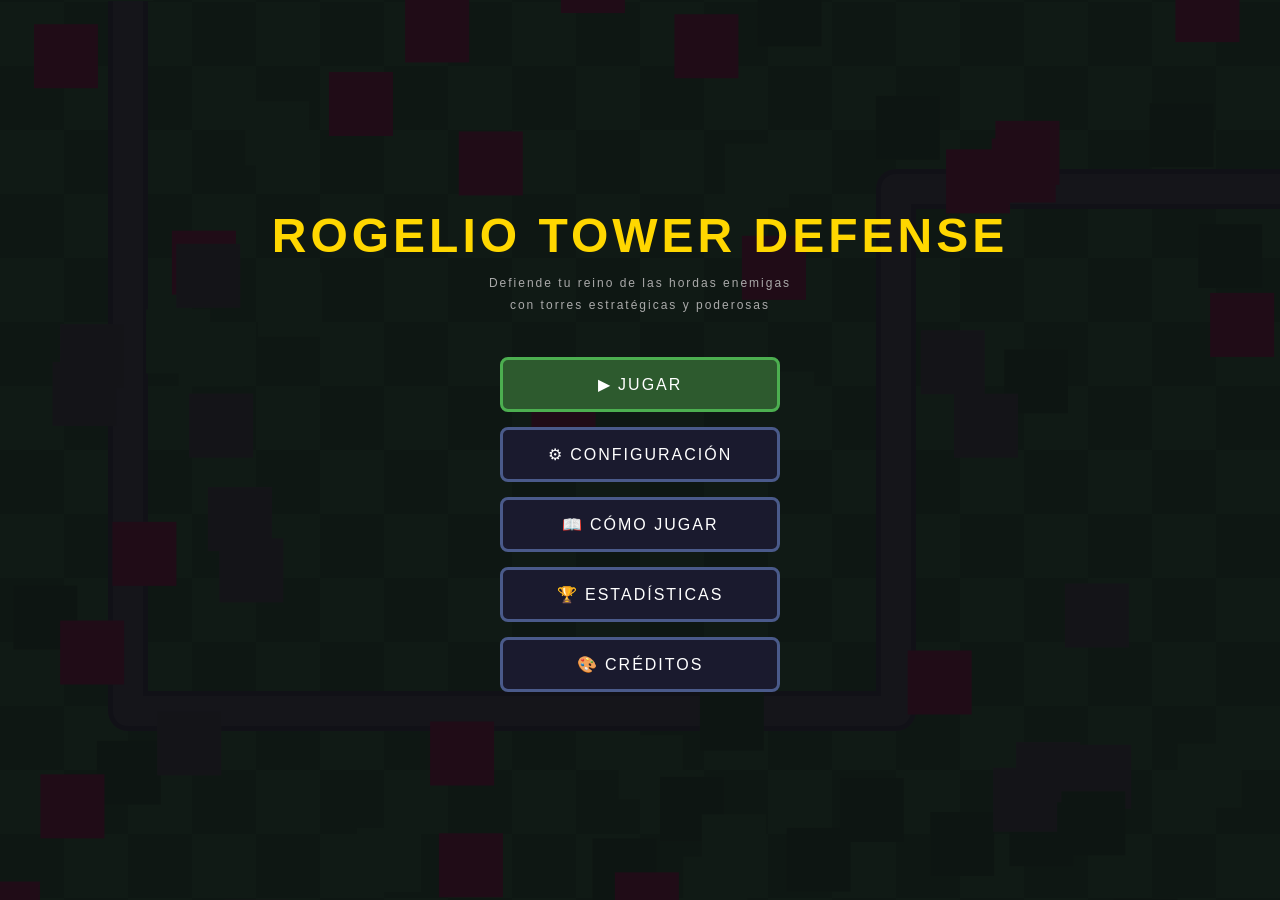
==== index.html @ 9172aad2 "Merge pull request #35 from gurrumino3214/diseño-simple-de-juego-f0de5 Update from task 47509e47-943" ====
<!DOCTYPE html>
<html lang="es">
<head>
    <meta charset="UTF-8">
    <meta name="viewport" content="width=device-width, initial-scale=1.0">
    <title>Rogelio Tower Defense</title>
    
    <!-- Estilos principales -->
    <link rel="stylesheet" href="css/styles.css">
    
    <style>
        /* Estilos críticos para carga inicial */
        #loadingScreen {
            position: fixed;
            top: 0;
            left: 0;
            width: 100%;
            height: 100%;
            background: #0a0a0f;
            display: flex;
            justify-content: center;
            align-items: center;
            z-index: 9999;
            transition: opacity 0.5s ease;
        }
        
        .loading-text {
            font-family: 'Press Start 2P', cursive;
            color: #ffd700;
            font-size: 24px;
            animation: pulse 1s ease-in-out infinite;
        }
        
        @keyframes pulse {
            0%, 100% { opacity: 1; }
            50% { opacity: 0.5; }
        }
    </style>
</head>
<body>
    <!-- Pantalla de carga -->
    <div id="loadingScreen">
        <div class="loading-text">CARGANDO...</div>
    </div>

    <div id="gameContainer">
        <canvas id="gameCanvas"></canvas>
    </div>

    <!-- Scripts del juego -->
    <script src="js/menu.js"></script>
    <script src="js/game.js"></script>
    
    <script>
        // Esperar a que cargue todo el contenido
        window.addEventListener('load', async function() {
            // Ocultar pantalla de carga después de un breve retraso
            setTimeout(() => {
                const loadingScreen = document.getElementById('loadingScreen');
                loadingScreen.style.opacity = '0';
                setTimeout(() => {
                    loadingScreen.style.display = 'none';
                }, 500);
            }, 1000);
            
            // Inicializar menú
            if (typeof initMenu === 'function') {
                initMenu();
            }
        });
    </script>
</body>
</html>
---- css/styles.css ----
/* ==========================================
   ROGELIO TOWER DEFENSE - ESTILOS SIMPLES
   ========================================== */

:root {
    --color-black: #0a0a0f;
    --color-dark-gray: #1a1a2e;
    --color-blue: #4a5a8a;
    --color-gold: #ffd700;
    --color-green: #4CAF50;
    --color-red: #F44336;
    --color-white: #ffffff;
    --color-text-gray: #aaaaaa;
}

* {
    margin: 0;
    padding: 0;
    box-sizing: border-box;
    user-select: none;
}

body {
    background-color: var(--color-black);
    margin: 0;
    padding: 0;
    width: 100vw;
    height: 100vh;
    overflow: hidden;
    font-family: Arial, sans-serif;
}

#gameContainer {
    position: fixed;
    top: 0;
    left: 0;
    width: 100vw;
    height: 100vh;
    overflow: hidden;
    z-index: 10;
}

canvas {
    display: block;
    width: 100%;
    height: 100%;
    background-color: var(--color-dark-gray);
    cursor: crosshair;
}

#menuBackground {
    position: fixed;
    top: 0;
    left: 0;
    width: 100%;
    height: 100%;
    background: linear-gradient(135deg, var(--color-black) 0%, var(--color-dark-gray) 50%, var(--color-purple) 100%);
    z-index: 5;
}

#menuBackground.hidden {
    display: none !important;
}

#mainMenu {
    position: fixed;
    top: 0;
    left: 0;
    width: 100%;
    height: 100%;
    display: flex;
    flex-direction: column;
    justify-content: center;
    align-items: center;
    z-index: 100;
    background: rgba(10, 10, 15, 0.9);
}

#mainMenu.hidden {
    display: none !important;
}

.menu-title {
    font-size: 48px;
    color: var(--color-gold);
    text-align: center;
    margin-bottom: 10px;
    letter-spacing: 4px;
}

.menu-subtitle {
    font-size: 12px;
    color: var(--color-text-gray);
    text-align: center;
    margin-bottom: 40px;
    letter-spacing: 2px;
    line-height: 1.8;
}

.menu-buttons {
    display: flex;
    flex-direction: column;
    gap: 15px;
    align-items: center;
}

.menu-btn {
    font-family: Arial, sans-serif;
    font-size: 16px;
    padding: 15px 40px;
    min-width: 280px;
    border: 3px solid var(--color-blue);
    border-radius: 8px;
    background: var(--color-dark-gray);
    color: var(--color-white);
    cursor: pointer;
    transition: all 0.2s ease;
    text-transform: uppercase;
    letter-spacing: 2px;
}

.menu-btn:hover {
    transform: scale(1.05);
    border-color: var(--color-gold);
    color: var(--color-gold);
}

.menu-btn:active {
    transform: scale(0.98);
}

.menu-btn.play-btn {
    border-color: var(--color-green);
    background: #2d5a2e;
}

.menu-btn.play-btn:hover {
    border-color: #8BC34A;
    color: #8BC34A;
}

.modal-overlay {
    position: absolute;
    top: 0;
    left: 0;
    width: 100%;
    height: 100%;
    background: rgba(0, 0, 0, 0.9);
    display: none;
    justify-content: center;
    align-items: center;
    z-index: 200;
}

.modal-overlay.active {
    display: flex;
}

.modal-content {
    background: var(--color-dark-gray);
    border: 4px solid var(--color-blue);
    border-radius: 12px;
    padding: 30px;
    max-width: 600px;
    width: 90%;
    max-height: 80vh;
    overflow-y: auto;
}

.modal-title {
    font-size: 24px;
    color: var(--color-gold);
    text-align: center;
    margin-bottom: 25px;
}

.modal-close {
    position: absolute;
    top: 15px;
    right: 15px;
    background: none;
    border: 2px solid var(--color-red);
    color: var(--color-red);
    font-family: Arial, sans-serif;
    font-size: 20px;
    width: 40px;
    height: 40px;
    border-radius: 8px;
    cursor: pointer;
}

.modal-close:hover {
    background: var(--color-red);
    color: var(--color-white);
}

#gameUI {
    position: fixed;
    top: 0;
    left: 0;
    width: 100%;
    height: 100%;
    pointer-events: none;
    z-index: 20;
    display: none;
}

#gameUI.active {
    display: block;
}

.hud-top {
    position: absolute;
    top: 0;
    left: 0;
    width: 100%;
    height: 50px;
    background: rgba(10, 10, 15, 0.95);
    border-bottom: 3px solid var(--color-blue);
    display: flex;
    justify-content: space-between;
    align-items: center;
    padding: 0 20px;
    pointer-events: auto;
}

.hud-stat {
    display: flex;
    align-items: center;
    gap: 10px;
    font-size: 14px;
    color: var(--color-white);
}

.hud-controls {
    display: flex;
    gap: 10px;
}

.hud-btn {
    font-family: Arial, sans-serif;
    font-size: 12px;
    padding: 8px 15px;
    border: 2px solid var(--color-blue);
    border-radius: 4px;
    background: var(--color-dark-gray);
    color: var(--color-white);
    cursor: pointer;
    pointer-events: auto;
}

.hud-btn:hover {
    border-color: var(--color-gold);
    color: var(--color-gold);
}

.hud-btn.active {
    background: var(--color-green);
    border-color: #8BC34A;
}

#pauseMenu {
    position: absolute;
    top: 0;
    left: 0;
    width: 100%;
    height: 100%;
    background: rgba(0, 0, 0, 0.85);
    display: none;
    flex-direction: column;
    justify-content: center;
    align-items: center;
    z-index: 150;
}

#pauseMenu.active {
    display: flex;
}

.pause-title {
    font-size: 36px;
    color: var(--color-gold);
    margin-bottom: 40px;
}

.pause-buttons {
    display: flex;
    flex-direction: column;
    gap: 15px;
}

#loadingScreen {
    position: fixed;
    top: 0;
    left: 0;
    width: 100%;
    height: 100%;
    background: #0a0a0f;
    display: flex;
    justify-content: center;
    align-items: center;
    z-index: 9999;
}

.loading-text {
    font-family: Arial, sans-serif;
    color: var(--color-gold);
    font-size: 24px;
}
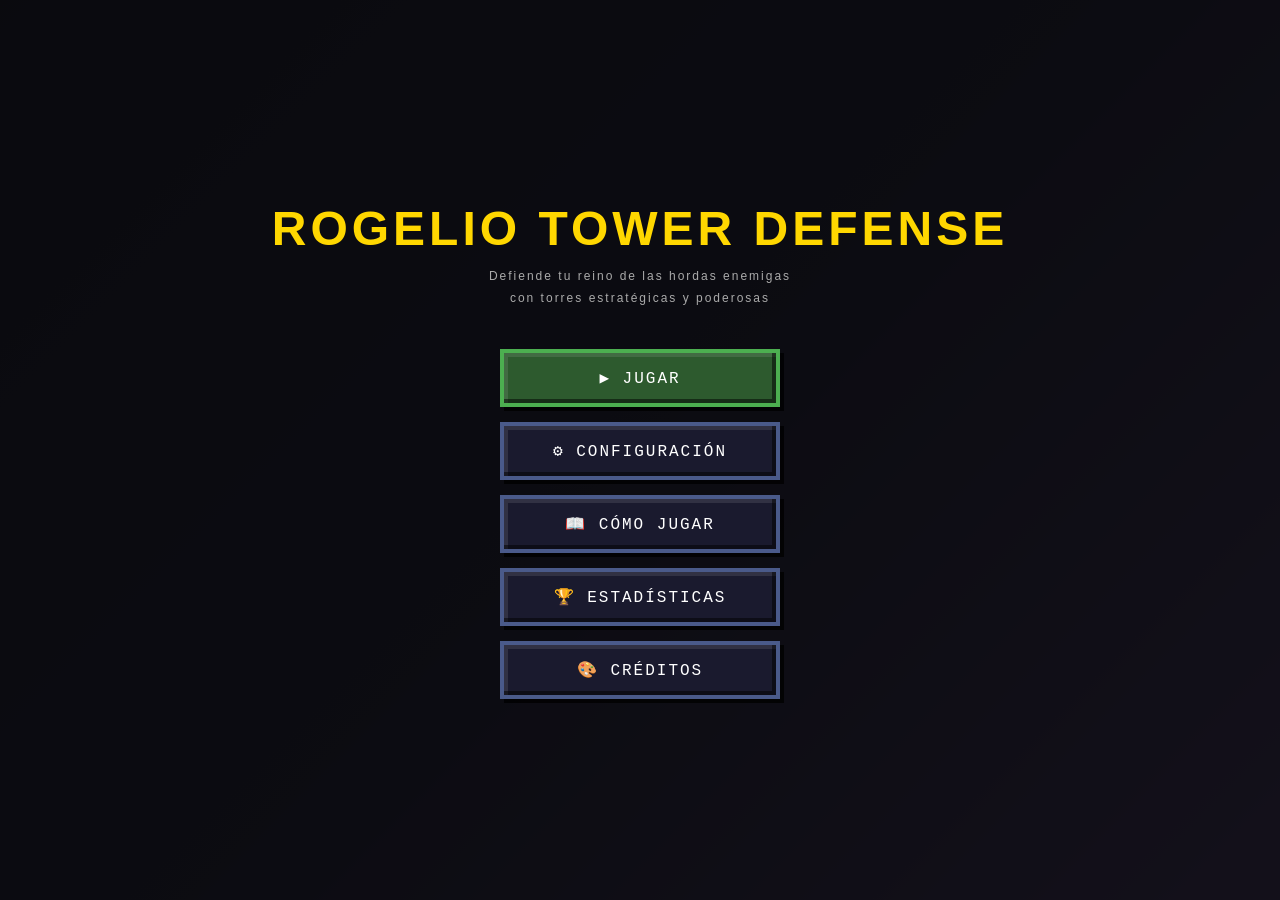
==== commit 5fb05e61: "Fix game initialization and asset loading issues * Added sprites.js, particles.js, and effects.js to" ====
--- a/index.html
+++ b/index.html
@@ -47,7 +47,10 @@
         <canvas id="gameCanvas"></canvas>
     </div>
 
-    <!-- Scripts del juego -->
+    <!-- Scripts del juego (orden correcto por dependencias) -->
+    <script src="js/sprites.js"></script>
+    <script src="js/particles.js"></script>
+    <script src="js/effects.js"></script>
     <script src="js/menu.js"></script>
     <script src="js/game.js"></script>
     
--- a/css/styles.css
+++ b/css/styles.css
@@ -11,6 +11,7 @@
     --color-red: #F44336;
     --color-white: #ffffff;
     --color-text-gray: #aaaaaa;
+    --color-purple: #6a4a8a;
 }
 
 * {
@@ -105,28 +106,41 @@
 }
 
 .menu-btn {
-    font-family: Arial, sans-serif;
+    font-family: 'Courier New', monospace;
     font-size: 16px;
     padding: 15px 40px;
     min-width: 280px;
-    border: 3px solid var(--color-blue);
-    border-radius: 8px;
+    border: 4px solid var(--color-blue);
     background: var(--color-dark-gray);
     color: var(--color-white);
     cursor: pointer;
-    transition: all 0.2s ease;
     text-transform: uppercase;
     letter-spacing: 2px;
+    image-rendering: pixelated;
+    box-shadow: 
+        inset -4px -4px 0px 0px rgba(0, 0, 0, 0.5),
+        inset 4px 4px 0px 0px rgba(255, 255, 255, 0.1),
+        4px 4px 0px 0px rgba(0, 0, 0, 0.8);
+    position: relative;
+    transition: all 0.1s ease;
 }
 
 .menu-btn:hover {
-    transform: scale(1.05);
+    transform: translate(-2px, -2px);
     border-color: var(--color-gold);
     color: var(--color-gold);
+    box-shadow: 
+        inset -4px -4px 0px 0px rgba(0, 0, 0, 0.5),
+        inset 4px 4px 0px 0px rgba(255, 255, 255, 0.1),
+        6px 6px 0px 0px rgba(0, 0, 0, 0.8);
 }
 
 .menu-btn:active {
-    transform: scale(0.98);
+    transform: translate(2px, 2px);
+    box-shadow: 
+        inset -2px -2px 0px 0px rgba(0, 0, 0, 0.5),
+        inset 2px 2px 0px 0px rgba(255, 255, 255, 0.1),
+        2px 2px 0px 0px rgba(0, 0, 0, 0.8);
 }
 
 .menu-btn.play-btn {
@@ -178,20 +192,30 @@
     position: absolute;
     top: 15px;
     right: 15px;
-    background: none;
-    border: 2px solid var(--color-red);
+    background: var(--color-dark-gray);
+    border: 4px solid var(--color-red);
     color: var(--color-red);
-    font-family: Arial, sans-serif;
+    font-family: 'Courier New', monospace;
     font-size: 20px;
     width: 40px;
     height: 40px;
-    border-radius: 8px;
     cursor: pointer;
+    image-rendering: pixelated;
+    box-shadow: 
+        inset -4px -4px 0px 0px rgba(0, 0, 0, 0.5),
+        inset 4px 4px 0px 0px rgba(255, 255, 255, 0.1),
+        4px 4px 0px 0px rgba(0, 0, 0, 0.8);
+    transition: all 0.1s ease;
 }
 
 .modal-close:hover {
     background: var(--color-red);
     color: var(--color-white);
+    transform: translate(-2px, -2px);
+    box-shadow: 
+        inset -4px -4px 0px 0px rgba(0, 0, 0, 0.5),
+        inset 4px 4px 0px 0px rgba(255, 255, 255, 0.1),
+        6px 6px 0px 0px rgba(0, 0, 0, 0.8);
 }
 
 #gameUI {
@@ -238,25 +262,72 @@
 }
 
 .hud-btn {
-    font-family: Arial, sans-serif;
+    font-family: 'Courier New', monospace;
     font-size: 12px;
     padding: 8px 15px;
-    border: 2px solid var(--color-blue);
-    border-radius: 4px;
+    border: 3px solid var(--color-blue);
     background: var(--color-dark-gray);
     color: var(--color-white);
     cursor: pointer;
     pointer-events: auto;
+    image-rendering: pixelated;
+    box-shadow: 
+        inset -3px -3px 0px 0px rgba(0, 0, 0, 0.5),
+        inset 3px 3px 0px 0px rgba(255, 255, 255, 0.1),
+        3px 3px 0px 0px rgba(0, 0, 0, 0.8);
+    transition: all 0.1s ease;
 }
 
 .hud-btn:hover {
     border-color: var(--color-gold);
     color: var(--color-gold);
+    transform: translate(-1px, -1px);
+    box-shadow: 
+        inset -3px -3px 0px 0px rgba(0, 0, 0, 0.5),
+        inset 3px 3px 0px 0px rgba(255, 255, 255, 0.1),
+        4px 4px 0px 0px rgba(0, 0, 0, 0.8);
 }
 
 .hud-btn.active {
     background: var(--color-green);
     border-color: #8BC34A;
+}
+
+.pause-btn {
+    font-family: 'Courier New', monospace;
+    font-size: 16px;
+    padding: 15px 40px;
+    min-width: 280px;
+    border: 4px solid var(--color-blue);
+    background: var(--color-dark-gray);
+    color: var(--color-white);
+    cursor: pointer;
+    text-transform: uppercase;
+    letter-spacing: 2px;
+    image-rendering: pixelated;
+    box-shadow: 
+        inset -4px -4px 0px 0px rgba(0, 0, 0, 0.5),
+        inset 4px 4px 0px 0px rgba(255, 255, 255, 0.1),
+        4px 4px 0px 0px rgba(0, 0, 0, 0.8);
+    transition: all 0.1s ease;
+}
+
+.pause-btn:hover {
+    transform: translate(-2px, -2px);
+    border-color: var(--color-gold);
+    color: var(--color-gold);
+    box-shadow: 
+        inset -4px -4px 0px 0px rgba(0, 0, 0, 0.5),
+        inset 4px 4px 0px 0px rgba(255, 255, 255, 0.1),
+        6px 6px 0px 0px rgba(0, 0, 0, 0.8);
+}
+
+.pause-btn:active {
+    transform: translate(2px, 2px);
+    box-shadow: 
+        inset -2px -2px 0px 0px rgba(0, 0, 0, 0.5),
+        inset 2px 2px 0px 0px rgba(255, 255, 255, 0.1),
+        2px 2px 0px 0px rgba(0, 0, 0, 0.8);
 }
 
 #pauseMenu {
@@ -303,7 +374,7 @@
 }
 
 .loading-text {
-    font-family: Arial, sans-serif;
+    font-family: 'Courier New', monospace;
     color: var(--color-gold);
     font-size: 24px;
 }
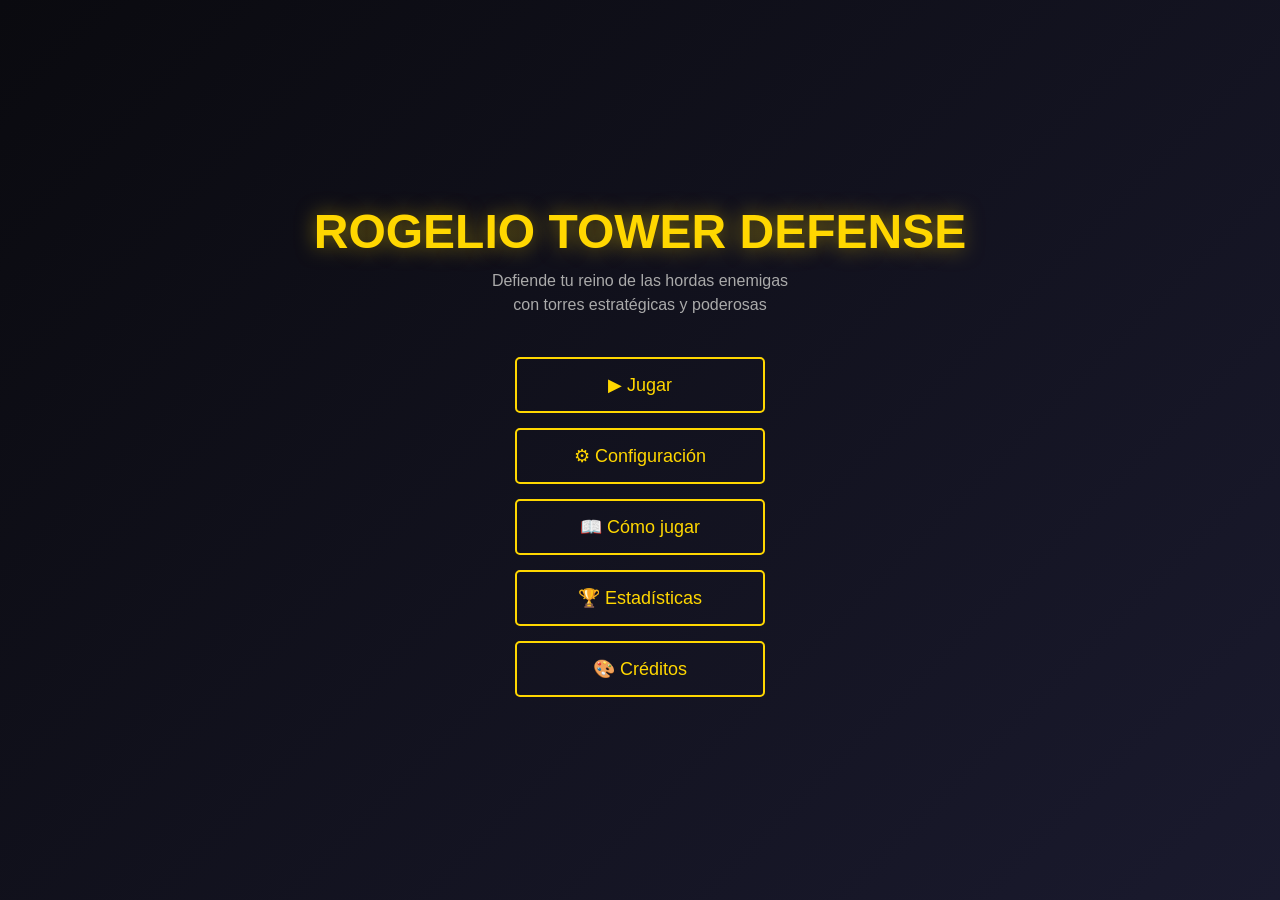
==== commit 376d1ed2: "update branch" ====
--- a/index.html
+++ b/index.html
@@ -4,72 +4,19 @@
     <meta charset="UTF-8">
     <meta name="viewport" content="width=device-width, initial-scale=1.0">
     <title>Rogelio Tower Defense</title>
-    
-    <!-- Estilos principales -->
     <link rel="stylesheet" href="css/styles.css">
-    
-    <style>
-        /* Estilos críticos para carga inicial */
-        #loadingScreen {
-            position: fixed;
-            top: 0;
-            left: 0;
-            width: 100%;
-            height: 100%;
-            background: #0a0a0f;
-            display: flex;
-            justify-content: center;
-            align-items: center;
-            z-index: 9999;
-            transition: opacity 0.5s ease;
-        }
-        
-        .loading-text {
-            font-family: 'Press Start 2P', cursive;
-            color: #ffd700;
-            font-size: 24px;
-            animation: pulse 1s ease-in-out infinite;
-        }
-        
-        @keyframes pulse {
-            0%, 100% { opacity: 1; }
-            50% { opacity: 0.5; }
-        }
-    </style>
 </head>
 <body>
-    <!-- Pantalla de carga -->
-    <div id="loadingScreen">
-        <div class="loading-text">CARGANDO...</div>
-    </div>
-
     <div id="gameContainer">
         <canvas id="gameCanvas"></canvas>
     </div>
-
-    <!-- Scripts del juego (orden correcto por dependencias) -->
-    <script src="js/sprites.js"></script>
-    <script src="js/particles.js"></script>
-    <script src="js/effects.js"></script>
+    
+    <script src="js/game.js"></script>
     <script src="js/menu.js"></script>
-    <script src="js/game.js"></script>
-    
     <script>
-        // Esperar a que cargue todo el contenido
-        window.addEventListener('load', async function() {
-            // Ocultar pantalla de carga después de un breve retraso
-            setTimeout(() => {
-                const loadingScreen = document.getElementById('loadingScreen');
-                loadingScreen.style.opacity = '0';
-                setTimeout(() => {
-                    loadingScreen.style.display = 'none';
-                }, 500);
-            }, 1000);
-            
-            // Inicializar menú
-            if (typeof initMenu === 'function') {
-                initMenu();
-            }
+        // Inicializar el menú cuando la página cargue
+        window.addEventListener('load', function() {
+            initMenu();
         });
     </script>
 </body>
--- a/css/styles.css
+++ b/css/styles.css
@@ -1,380 +1,502 @@
 /* ==========================================
-   ROGELIO TOWER DEFENSE - ESTILOS SIMPLES
+   ROGELIO TOWER DEFENSE - STYLES.CSS
    ========================================== */
-
-:root {
-    --color-black: #0a0a0f;
-    --color-dark-gray: #1a1a2e;
-    --color-blue: #4a5a8a;
-    --color-gold: #ffd700;
-    --color-green: #4CAF50;
-    --color-red: #F44336;
-    --color-white: #ffffff;
-    --color-text-gray: #aaaaaa;
-    --color-purple: #6a4a8a;
-}
 
 * {
     margin: 0;
     padding: 0;
     box-sizing: border-box;
-    user-select: none;
 }
 
 body {
-    background-color: var(--color-black);
-    margin: 0;
-    padding: 0;
+    overflow: hidden;
+    background: #0a0a0f;
+    font-family: 'Arial', sans-serif;
+}
+
+#gameContainer {
+    position: relative;
     width: 100vw;
     height: 100vh;
-    overflow: hidden;
-    font-family: Arial, sans-serif;
-}
-
-#gameContainer {
+}
+
+#gameCanvas {
+    display: block;
+    width: 100%;
+    height: 100%;
+}
+
+/* Menú Principal */
+#mainMenu {
+    position: absolute;
+    top: 0;
+    left: 0;
+    width: 100%;
+    height: 100%;
+    display: flex;
+    flex-direction: column;
+    justify-content: center;
+    align-items: center;
+    background: linear-gradient(135deg, #0a0a0f 0%, #1a1a2e 100%);
+    z-index: 100;
+}
+
+.menu-title {
+    font-size: 48px;
+    color: #ffd700;
+    text-shadow: 0 0 20px rgba(255, 215, 0, 0.5);
+    margin-bottom: 10px;
+    animation: glow 2s ease-in-out infinite;
+}
+
+@keyframes glow {
+    0%, 100% { text-shadow: 0 0 20px rgba(255, 215, 0, 0.5); }
+    50% { text-shadow: 0 0 40px rgba(255, 215, 0, 0.8); }
+}
+
+.menu-subtitle {
+    color: #aaaaaa;
+    font-size: 16px;
+    text-align: center;
+    margin-bottom: 40px;
+    line-height: 1.5;
+}
+
+.menu-buttons {
+    display: flex;
+    flex-direction: column;
+    gap: 15px;
+}
+
+.menu-btn {
+    padding: 15px 40px;
+    font-size: 18px;
+    border: 2px solid #ffd700;
+    background: transparent;
+    color: #ffd700;
+    cursor: pointer;
+    transition: all 0.3s ease;
+    border-radius: 5px;
+    min-width: 250px;
+}
+
+.menu-btn:hover {
+    background: #ffd700;
+    color: #0a0a0f;
+    transform: scale(1.05);
+}
+
+/* HUD */
+.hud {
+    position: absolute;
+    top: 0;
+    left: 0;
+    width: 100%;
+    padding: 15px;
+    background: linear-gradient(180deg, rgba(0,0,0,0.8) 0%, transparent 100%);
+    z-index: 50;
+    display: none;
+}
+
+#gameUI.active .hud,
+.game-playing .hud {
+    display: block;
+}
+
+.hud-top {
+    display: flex;
+    justify-content: space-between;
+    align-items: center;
+}
+
+.hud-stat {
+    display: flex;
+    align-items: center;
+    gap: 8px;
+    color: #ffffff;
+    font-size: 20px;
+    margin-right: 20px;
+}
+
+.hud-stat-icon {
+    font-size: 24px;
+}
+
+.hud-controls {
+    display: flex;
+    gap: 10px;
+}
+
+.hud-btn {
+    padding: 8px 15px;
+    font-size: 14px;
+    border: 1px solid #ffffff;
+    background: rgba(255,255,255,0.1);
+    color: #ffffff;
+    cursor: pointer;
+    border-radius: 3px;
+    transition: all 0.2s ease;
+}
+
+.hud-btn:hover {
+    background: rgba(255,255,255,0.2);
+}
+
+/* Menú de Pausa */
+#pauseMenu {
+    position: absolute;
+    top: 50%;
+    left: 50%;
+    transform: translate(-50%, -50%);
+    background: rgba(0,0,0,0.95);
+    padding: 40px;
+    border-radius: 10px;
+    border: 2px solid #ffd700;
+    z-index: 200;
+    display: none;
+}
+
+#pauseMenu.active {
+    display: block;
+}
+
+.pause-title {
+    color: #ffd700;
+    font-size: 36px;
+    text-align: center;
+    margin-bottom: 30px;
+}
+
+.pause-buttons {
+    display: flex;
+    flex-direction: column;
+    gap: 15px;
+}
+
+.pause-btn {
+    padding: 12px 30px;
+    font-size: 16px;
+    border: 2px solid #ffd700;
+    background: transparent;
+    color: #ffd700;
+    cursor: pointer;
+    border-radius: 5px;
+    transition: all 0.3s ease;
+    min-width: 200px;
+}
+
+.pause-btn:hover {
+    background: #ffd700;
+    color: #0a0a0f;
+}
+
+/* Modales */
+.modal-overlay {
     position: fixed;
     top: 0;
     left: 0;
-    width: 100vw;
-    height: 100vh;
-    overflow: hidden;
-    z-index: 10;
-}
-
-canvas {
-    display: block;
     width: 100%;
     height: 100%;
-    background-color: var(--color-dark-gray);
-    cursor: crosshair;
-}
-
-#menuBackground {
+    background: rgba(0,0,0,0.8);
+    display: none;
+    justify-content: center;
+    align-items: center;
+    z-index: 300;
+}
+
+.modal-overlay.active {
+    display: flex;
+}
+
+.modal-content {
+    background: #1a1a2e;
+    padding: 40px;
+    border-radius: 10px;
+    border: 2px solid #ffd700;
+    max-width: 600px;
+    max-height: 80vh;
+    overflow-y: auto;
+    position: relative;
+}
+
+.modal-close {
+    position: absolute;
+    top: 10px;
+    right: 15px;
+    font-size: 28px;
+    background: none;
+    border: none;
+    color: #ffffff;
+    cursor: pointer;
+}
+
+.modal-title {
+    color: #ffd700;
+    font-size: 28px;
+    text-align: center;
+    margin-bottom: 20px;
+}
+
+.modal-description {
+    color: #aaaaaa;
+    text-align: center;
+    margin-bottom: 30px;
+}
+
+.howto-section {
+    margin-bottom: 20px;
+}
+
+.howto-section h3 {
+    color: #ffd700;
+    margin-bottom: 10px;
+}
+
+.howto-section p {
+    color: #cccccc;
+    line-height: 1.5;
+}
+
+/* Estadísticas Grid */
+.stats-grid {
+    display: grid;
+    grid-template-columns: repeat(2, 1fr);
+    gap: 20px;
+}
+
+.stat-item {
+    background: rgba(255,255,255,0.05);
+    padding: 20px;
+    border-radius: 8px;
+    text-align: center;
+}
+
+.stat-value {
+    font-size: 32px;
+    color: #ffd700;
+    font-weight: bold;
+}
+
+.stat-label {
+    color: #aaaaaa;
+    font-size: 14px;
+    margin-top: 5px;
+}
+
+/* Configuración */
+.settings-grid {
+    display: flex;
+    flex-direction: column;
+    gap: 20px;
+    margin-bottom: 30px;
+}
+
+.setting-item {
+    display: flex;
+    justify-content: space-between;
+    align-items: center;
+}
+
+.setting-label {
+    color: #ffffff;
+}
+
+.setting-control input[type="range"] {
+    width: 150px;
+}
+
+.setting-control input[type="checkbox"],
+.setting-control select {
+    margin-left: 10px;
+}
+
+.settings-save-btn {
+    width: 100%;
+    padding: 15px;
+    font-size: 16px;
+    border: 2px solid #ffd700;
+    background: transparent;
+    color: #ffd700;
+    cursor: pointer;
+    border-radius: 5px;
+    transition: all 0.3s ease;
+}
+
+.settings-save-btn:hover {
+    background: #ffd700;
+    color: #0a0a0f;
+}
+
+/* Créditos */
+.credits-list {
+    text-align: center;
+}
+
+.credits-name {
+    color: #ffd700;
+    font-size: 18px;
+    margin: 10px 0;
+}
+
+.credits-role {
+    color: #aaaaaa;
+    margin-top: 20px;
+}
+
+.credits-thanks {
+    color: #ffffff;
+    margin-top: 30px;
+    font-size: 20px;
+}
+
+/* Pantallas Game Over y Victoria */
+.end-screen {
     position: fixed;
     top: 0;
     left: 0;
     width: 100%;
     height: 100%;
-    background: linear-gradient(135deg, var(--color-black) 0%, var(--color-dark-gray) 50%, var(--color-purple) 100%);
-    z-index: 5;
-}
-
-#menuBackground.hidden {
-    display: none !important;
-}
-
-#mainMenu {
-    position: fixed;
-    top: 0;
-    left: 0;
-    width: 100%;
-    height: 100%;
-    display: flex;
-    flex-direction: column;
-    justify-content: center;
-    align-items: center;
-    z-index: 100;
-    background: rgba(10, 10, 15, 0.9);
-}
-
-#mainMenu.hidden {
-    display: none !important;
-}
-
-.menu-title {
-    font-size: 48px;
-    color: var(--color-gold);
-    text-align: center;
-    margin-bottom: 10px;
-    letter-spacing: 4px;
-}
-
-.menu-subtitle {
-    font-size: 12px;
-    color: var(--color-text-gray);
-    text-align: center;
-    margin-bottom: 40px;
-    letter-spacing: 2px;
-    line-height: 1.8;
-}
-
-.menu-buttons {
-    display: flex;
-    flex-direction: column;
-    gap: 15px;
-    align-items: center;
-}
-
-.menu-btn {
-    font-family: 'Courier New', monospace;
-    font-size: 16px;
-    padding: 15px 40px;
-    min-width: 280px;
-    border: 4px solid var(--color-blue);
-    background: var(--color-dark-gray);
-    color: var(--color-white);
-    cursor: pointer;
-    text-transform: uppercase;
-    letter-spacing: 2px;
-    image-rendering: pixelated;
-    box-shadow: 
-        inset -4px -4px 0px 0px rgba(0, 0, 0, 0.5),
-        inset 4px 4px 0px 0px rgba(255, 255, 255, 0.1),
-        4px 4px 0px 0px rgba(0, 0, 0, 0.8);
-    position: relative;
-    transition: all 0.1s ease;
-}
-
-.menu-btn:hover {
-    transform: translate(-2px, -2px);
-    border-color: var(--color-gold);
-    color: var(--color-gold);
-    box-shadow: 
-        inset -4px -4px 0px 0px rgba(0, 0, 0, 0.5),
-        inset 4px 4px 0px 0px rgba(255, 255, 255, 0.1),
-        6px 6px 0px 0px rgba(0, 0, 0, 0.8);
-}
-
-.menu-btn:active {
-    transform: translate(2px, 2px);
-    box-shadow: 
-        inset -2px -2px 0px 0px rgba(0, 0, 0, 0.5),
-        inset 2px 2px 0px 0px rgba(255, 255, 255, 0.1),
-        2px 2px 0px 0px rgba(0, 0, 0, 0.8);
-}
-
-.menu-btn.play-btn {
-    border-color: var(--color-green);
-    background: #2d5a2e;
-}
-
-.menu-btn.play-btn:hover {
-    border-color: #8BC34A;
-    color: #8BC34A;
-}
-
-.modal-overlay {
-    position: absolute;
-    top: 0;
-    left: 0;
-    width: 100%;
-    height: 100%;
-    background: rgba(0, 0, 0, 0.9);
-    display: none;
-    justify-content: center;
-    align-items: center;
-    z-index: 200;
-}
-
-.modal-overlay.active {
-    display: flex;
-}
-
-.modal-content {
-    background: var(--color-dark-gray);
-    border: 4px solid var(--color-blue);
-    border-radius: 12px;
-    padding: 30px;
-    max-width: 600px;
-    width: 90%;
-    max-height: 80vh;
-    overflow-y: auto;
-}
-
-.modal-title {
-    font-size: 24px;
-    color: var(--color-gold);
-    text-align: center;
-    margin-bottom: 25px;
-}
-
-.modal-close {
-    position: absolute;
-    top: 15px;
-    right: 15px;
-    background: var(--color-dark-gray);
-    border: 4px solid var(--color-red);
-    color: var(--color-red);
-    font-family: 'Courier New', monospace;
-    font-size: 20px;
-    width: 40px;
-    height: 40px;
-    cursor: pointer;
-    image-rendering: pixelated;
-    box-shadow: 
-        inset -4px -4px 0px 0px rgba(0, 0, 0, 0.5),
-        inset 4px 4px 0px 0px rgba(255, 255, 255, 0.1),
-        4px 4px 0px 0px rgba(0, 0, 0, 0.8);
-    transition: all 0.1s ease;
-}
-
-.modal-close:hover {
-    background: var(--color-red);
-    color: var(--color-white);
-    transform: translate(-2px, -2px);
-    box-shadow: 
-        inset -4px -4px 0px 0px rgba(0, 0, 0, 0.5),
-        inset 4px 4px 0px 0px rgba(255, 255, 255, 0.1),
-        6px 6px 0px 0px rgba(0, 0, 0, 0.8);
-}
-
-#gameUI {
-    position: fixed;
-    top: 0;
-    left: 0;
-    width: 100%;
-    height: 100%;
-    pointer-events: none;
-    z-index: 20;
-    display: none;
-}
-
-#gameUI.active {
-    display: block;
-}
-
-.hud-top {
-    position: absolute;
-    top: 0;
-    left: 0;
-    width: 100%;
-    height: 50px;
-    background: rgba(10, 10, 15, 0.95);
-    border-bottom: 3px solid var(--color-blue);
-    display: flex;
-    justify-content: space-between;
-    align-items: center;
-    padding: 0 20px;
-    pointer-events: auto;
-}
-
-.hud-stat {
-    display: flex;
-    align-items: center;
-    gap: 10px;
-    font-size: 14px;
-    color: var(--color-white);
-}
-
-.hud-controls {
-    display: flex;
-    gap: 10px;
-}
-
-.hud-btn {
-    font-family: 'Courier New', monospace;
-    font-size: 12px;
-    padding: 8px 15px;
-    border: 3px solid var(--color-blue);
-    background: var(--color-dark-gray);
-    color: var(--color-white);
-    cursor: pointer;
-    pointer-events: auto;
-    image-rendering: pixelated;
-    box-shadow: 
-        inset -3px -3px 0px 0px rgba(0, 0, 0, 0.5),
-        inset 3px 3px 0px 0px rgba(255, 255, 255, 0.1),
-        3px 3px 0px 0px rgba(0, 0, 0, 0.8);
-    transition: all 0.1s ease;
-}
-
-.hud-btn:hover {
-    border-color: var(--color-gold);
-    color: var(--color-gold);
-    transform: translate(-1px, -1px);
-    box-shadow: 
-        inset -3px -3px 0px 0px rgba(0, 0, 0, 0.5),
-        inset 3px 3px 0px 0px rgba(255, 255, 255, 0.1),
-        4px 4px 0px 0px rgba(0, 0, 0, 0.8);
-}
-
-.hud-btn.active {
-    background: var(--color-green);
-    border-color: #8BC34A;
-}
-
-.pause-btn {
-    font-family: 'Courier New', monospace;
-    font-size: 16px;
-    padding: 15px 40px;
-    min-width: 280px;
-    border: 4px solid var(--color-blue);
-    background: var(--color-dark-gray);
-    color: var(--color-white);
-    cursor: pointer;
-    text-transform: uppercase;
-    letter-spacing: 2px;
-    image-rendering: pixelated;
-    box-shadow: 
-        inset -4px -4px 0px 0px rgba(0, 0, 0, 0.5),
-        inset 4px 4px 0px 0px rgba(255, 255, 255, 0.1),
-        4px 4px 0px 0px rgba(0, 0, 0, 0.8);
-    transition: all 0.1s ease;
-}
-
-.pause-btn:hover {
-    transform: translate(-2px, -2px);
-    border-color: var(--color-gold);
-    color: var(--color-gold);
-    box-shadow: 
-        inset -4px -4px 0px 0px rgba(0, 0, 0, 0.5),
-        inset 4px 4px 0px 0px rgba(255, 255, 255, 0.1),
-        6px 6px 0px 0px rgba(0, 0, 0, 0.8);
-}
-
-.pause-btn:active {
-    transform: translate(2px, 2px);
-    box-shadow: 
-        inset -2px -2px 0px 0px rgba(0, 0, 0, 0.5),
-        inset 2px 2px 0px 0px rgba(255, 255, 255, 0.1),
-        2px 2px 0px 0px rgba(0, 0, 0, 0.8);
-}
-
-#pauseMenu {
-    position: absolute;
-    top: 0;
-    left: 0;
-    width: 100%;
-    height: 100%;
-    background: rgba(0, 0, 0, 0.85);
+    background: rgba(0,0,0,0.95);
     display: none;
     flex-direction: column;
     justify-content: center;
     align-items: center;
-    z-index: 150;
-}
-
-#pauseMenu.active {
-    display: flex;
-}
-
-.pause-title {
+    z-index: 400;
+}
+
+.end-screen.active {
+    display: flex;
+}
+
+.end-title {
+    font-size: 64px;
+    margin-bottom: 10px;
+}
+
+.end-title.game-over {
+    color: #ff4444;
+}
+
+.end-title.victory {
+    color: #44ff44;
+    animation: victoryGlow 1s ease-in-out infinite;
+}
+
+@keyframes victoryGlow {
+    0%, 100% { text-shadow: 0 0 20px rgba(68,255,68,0.5); }
+    50% { text-shadow: 0 0 40px rgba(68,255,68,0.8); }
+}
+
+.end-subtitle {
+    color: #ffffff;
+    font-size: 24px;
+    margin-bottom: 40px;
+}
+
+.end-stats {
+    display: flex;
+    gap: 40px;
+    margin-bottom: 40px;
+}
+
+.end-stat {
+    text-align: center;
+}
+
+.end-stat-label {
+    color: #aaaaaa;
+    display: block;
+    margin-bottom: 5px;
+}
+
+.end-stat-value {
+    color: #ffd700;
     font-size: 36px;
-    color: var(--color-gold);
-    margin-bottom: 40px;
-}
-
-.pause-buttons {
-    display: flex;
-    flex-direction: column;
-    gap: 15px;
-}
-
-#loadingScreen {
+    font-weight: bold;
+}
+
+.end-buttons {
+    display: flex;
+    gap: 20px;
+}
+
+.end-btn {
+    padding: 15px 30px;
+    font-size: 18px;
+    border: 2px solid #ffd700;
+    background: transparent;
+    color: #ffd700;
+    cursor: pointer;
+    border-radius: 5px;
+    transition: all 0.3s ease;
+}
+
+.end-btn:hover {
+    background: #ffd700;
+    color: #0a0a0f;
+}
+
+.retry-btn {
+    border-color: #44ff44;
+    color: #44ff44;
+}
+
+.retry-btn:hover {
+    background: #44ff44;
+    color: #0a0a0f;
+}
+
+/* Fondo del menú */
+#menuBackground {
+    position: absolute;
+    top: 0;
+    left: 0;
+    width: 100%;
+    height: 100%;
+    overflow: hidden;
+    z-index: 1;
+}
+
+.menu-particle {
+    position: absolute;
+    width: 4px;
+    height: 4px;
+    background: rgba(255, 215, 0, 0.5);
+    border-radius: 50%;
+    animation: float 15s infinite;
+}
+
+@keyframes float {
+    0%, 100% {
+        transform: translateY(100vh) rotate(0deg);
+        opacity: 0;
+    }
+    10% {
+        opacity: 1;
+    }
+    90% {
+        opacity: 1;
+    }
+    100% {
+        transform: translateY(-100vh) rotate(720deg);
+        opacity: 0;
+    }
+}
+
+/* Overlay de transición */
+.transition-overlay {
     position: fixed;
     top: 0;
     left: 0;
     width: 100%;
     height: 100%;
-    background: #0a0a0f;
-    display: flex;
-    justify-content: center;
-    align-items: center;
+    background: #000000;
+    opacity: 0;
+    pointer-events: none;
+    transition: opacity 0.5s ease;
     z-index: 9999;
 }
 
-.loading-text {
-    font-family: 'Courier New', monospace;
-    color: var(--color-gold);
-    font-size: 24px;
-}
+.transition-overlay.active {
+    opacity: 1;
+}
